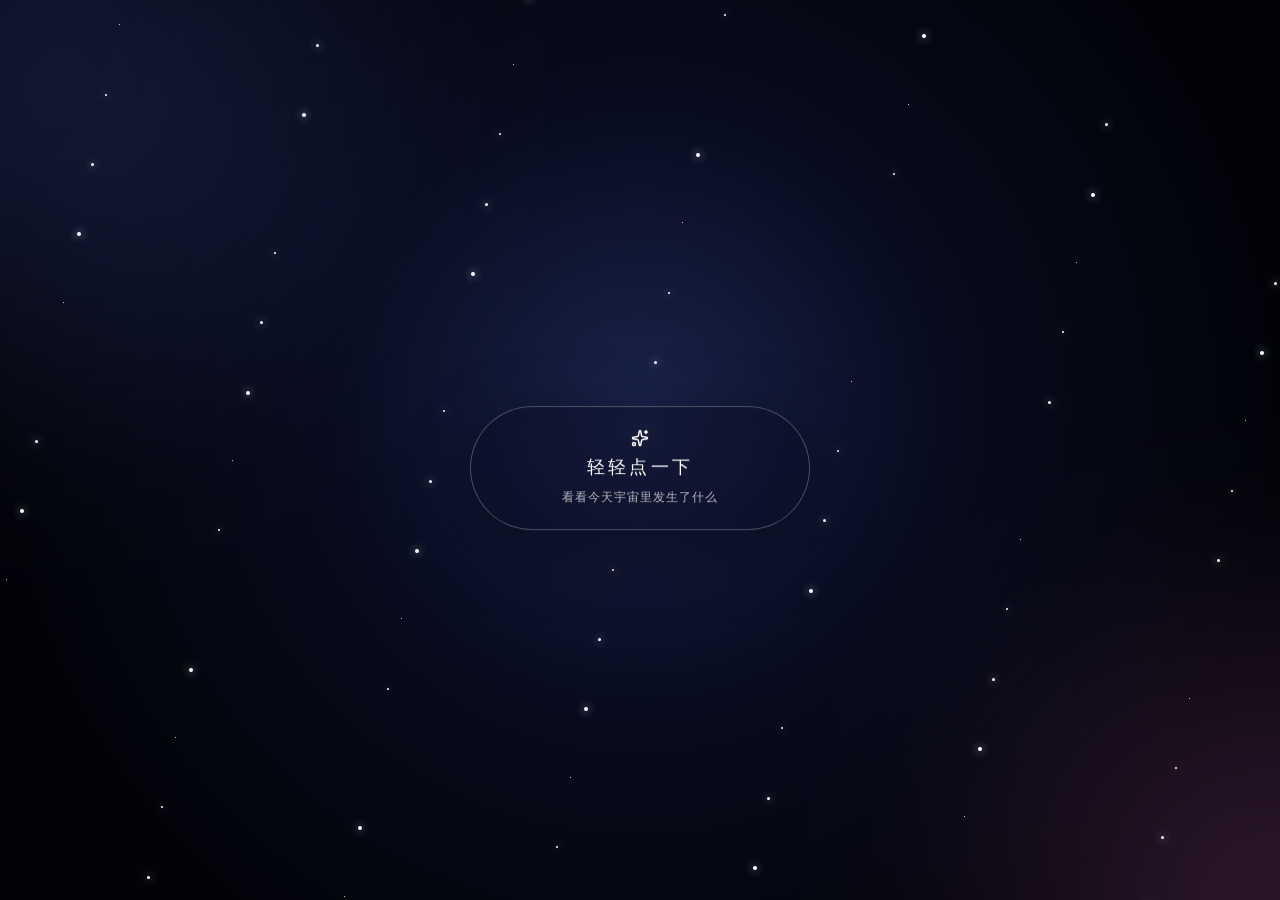
==== index.html @ c5b49598 "Publish birthday site" ====
<!DOCTYPE html><html lang="zh-CN"><head><meta charSet="utf-8"/><meta name="viewport" content="width=device-width, initial-scale=1"/><link rel="stylesheet" href="/_next/static/css/index.CSc8jR9N.css" data-rsc-css-href="/_next/static/css/index.CSc8jR9N.css" data-precedence="vite-rsc/importer-resources"/><link rel="modulepreload" fetchPriority="low" href="/_next/static/chunks/index-ghoSSJkl.js"/><script src="/_next/static/chunks/rolldown-runtime-C60lm6uB.js" type="module" async=""></script><script src="/_next/static/chunks/framework-D_rUT4EX.js" type="module" async=""></script><link rel="modulepreload" href="/_next/static/chunks/layout-segment-context-BAoJTuaZ.js" crossorigin=""/><link rel="modulepreload" href="/_next/static/chunks/page-BDeoc-8m.js" crossorigin=""/><title>给天玟的一片宇宙</title><meta name="description" content="今天，连宇宙都记得你来到这里。"/><script>Object.assign(((self[Symbol.for("vinext.navigationRuntime")]??={bootstrap:{routeManifest:null},functions:{}}).bootstrap.rsc??={rsc:[]}),{params:{},nav:{"pathname":"/","searchParams":[]}})</script><link rel="modulepreload" href="/_next/static/chunks/index-ghoSSJkl.js" />
</head><body><main class="story p-intro" aria-live="polite"><section class="space on" aria-hidden="false"><div class="nebula n1"></div><div class="nebula n2"></div><div class="stars"><i style="left:13%;top:7%;width:1px;height:1px;animation-delay:0s"></i><i style="left:60%;top:78%;width:2px;height:2px;animation-delay:2.9s"></i><i style="left:7%;top:49%;width:3px;height:3px;animation-delay:5.8s"></i><i style="left:54%;top:20%;width:4px;height:4px;animation-delay:2.7s"></i><i style="left:1%;top:91%;width:1px;height:1px;animation-delay:5.6s"></i><i style="left:48%;top:62%;width:2px;height:2px;animation-delay:2.5s"></i><i style="left:95%;top:33%;width:3px;height:3px;animation-delay:5.4s"></i><i style="left:42%;top:4%;width:4px;height:4px;animation-delay:2.3s"></i><i style="left:89%;top:75%;width:1px;height:1px;animation-delay:5.2s"></i><i style="left:36%;top:46%;width:2px;height:2px;animation-delay:2.1s"></i><i style="left:83%;top:17%;width:3px;height:3px;animation-delay:5s"></i><i style="left:30%;top:88%;width:4px;height:4px;animation-delay:1.9s"></i><i style="left:77%;top:59%;width:1px;height:1px;animation-delay:4.8s"></i><i style="left:24%;top:30%;width:2px;height:2px;animation-delay:1.7s"></i><i style="left:71%;top:1%;width:3px;height:3px;animation-delay:4.6s"></i><i style="left:18%;top:72%;width:4px;height:4px;animation-delay:1.5s"></i><i style="left:65%;top:43%;width:1px;height:1px;animation-delay:4.4s"></i><i style="left:12%;top:14%;width:2px;height:2px;animation-delay:1.3s"></i><i style="left:59%;top:85%;width:3px;height:3px;animation-delay:4.2s"></i><i style="left:6%;top:56%;width:4px;height:4px;animation-delay:1.1s"></i><i style="left:53%;top:27%;width:1px;height:1px;animation-delay:4s"></i><i style="left:0%;top:98%;width:2px;height:2px;animation-delay:0.9s"></i><i style="left:47%;top:69%;width:3px;height:3px;animation-delay:3.8s"></i><i style="left:94%;top:40%;width:4px;height:4px;animation-delay:0.7s"></i><i style="left:41%;top:11%;width:1px;height:1px;animation-delay:3.6s"></i><i style="left:88%;top:82%;width:2px;height:2px;animation-delay:0.5s"></i><i style="left:35%;top:53%;width:3px;height:3px;animation-delay:3.4s"></i><i style="left:82%;top:24%;width:4px;height:4px;animation-delay:0.3s"></i><i style="left:29%;top:95%;width:1px;height:1px;animation-delay:3.2s"></i><i style="left:76%;top:66%;width:2px;height:2px;animation-delay:0.1s"></i><i style="left:23%;top:37%;width:3px;height:3px;animation-delay:3s"></i><i style="left:70%;top:8%;width:4px;height:4px;animation-delay:5.9s"></i><i style="left:17%;top:79%;width:1px;height:1px;animation-delay:2.8s"></i><i style="left:64%;top:50%;width:2px;height:2px;animation-delay:5.7s"></i><i style="left:11%;top:21%;width:3px;height:3px;animation-delay:2.6s"></i><i style="left:58%;top:92%;width:4px;height:4px;animation-delay:5.5s"></i><i style="left:5%;top:63%;width:1px;height:1px;animation-delay:2.4s"></i><i style="left:52%;top:34%;width:2px;height:2px;animation-delay:5.3s"></i><i style="left:99%;top:5%;width:3px;height:3px;animation-delay:2.2s"></i><i style="left:46%;top:76%;width:4px;height:4px;animation-delay:5.1s"></i><i style="left:93%;top:47%;width:1px;height:1px;animation-delay:2s"></i><i style="left:40%;top:18%;width:2px;height:2px;animation-delay:4.9s"></i><i style="left:87%;top:89%;width:3px;height:3px;animation-delay:1.8s"></i><i style="left:34%;top:60%;width:4px;height:4px;animation-delay:4.7s"></i><i style="left:81%;top:31%;width:1px;height:1px;animation-delay:1.6s"></i><i style="left:28%;top:2%;width:2px;height:2px;animation-delay:4.5s"></i><i style="left:75%;top:73%;width:3px;height:3px;animation-delay:1.4s"></i><i style="left:22%;top:44%;width:4px;height:4px;animation-delay:4.3s"></i><i style="left:69%;top:15%;width:1px;height:1px;animation-delay:1.2s"></i><i style="left:16%;top:86%;width:2px;height:2px;animation-delay:4.1s"></i><i style="left:63%;top:57%;width:3px;height:3px;animation-delay:1s"></i><i style="left:10%;top:28%;width:4px;height:4px;animation-delay:3.9s"></i><i style="left:57%;top:99%;width:1px;height:1px;animation-delay:0.8s"></i><i style="left:4%;top:70%;width:2px;height:2px;animation-delay:3.7s"></i><i style="left:51%;top:41%;width:3px;height:3px;animation-delay:0.6s"></i><i style="left:98%;top:12%;width:4px;height:4px;animation-delay:3.5s"></i><i style="left:45%;top:83%;width:1px;height:1px;animation-delay:0.4s"></i><i style="left:92%;top:54%;width:2px;height:2px;animation-delay:3.3s"></i><i style="left:39%;top:25%;width:3px;height:3px;animation-delay:0.2s"></i><i style="left:86%;top:96%;width:4px;height:4px;animation-delay:3.1s"></i><i style="left:33%;top:67%;width:1px;height:1px;animation-delay:0s"></i><i style="left:80%;top:38%;width:2px;height:2px;animation-delay:2.9s"></i><i style="left:27%;top:9%;width:3px;height:3px;animation-delay:5.8s"></i><i style="left:74%;top:80%;width:4px;height:4px;animation-delay:2.7s"></i><i style="left:21%;top:51%;width:1px;height:1px;animation-delay:5.6s"></i><i style="left:68%;top:22%;width:2px;height:2px;animation-delay:2.5s"></i><i style="left:15%;top:93%;width:3px;height:3px;animation-delay:5.4s"></i><i style="left:62%;top:64%;width:4px;height:4px;animation-delay:2.3s"></i><i style="left:9%;top:35%;width:1px;height:1px;animation-delay:5.2s"></i><i style="left:56%;top:6%;width:2px;height:2px;animation-delay:2.1s"></i><i style="left:3%;top:77%;width:3px;height:3px;animation-delay:5s"></i><i style="left:50%;top:48%;width:4px;height:4px;animation-delay:1.9s"></i><i style="left:97%;top:19%;width:1px;height:1px;animation-delay:4.8s"></i><i style="left:44%;top:90%;width:2px;height:2px;animation-delay:1.7s"></i><i style="left:91%;top:61%;width:3px;height:3px;animation-delay:4.6s"></i><i style="left:38%;top:32%;width:4px;height:4px;animation-delay:1.5s"></i><i style="left:85%;top:3%;width:1px;height:1px;animation-delay:4.4s"></i><i style="left:32%;top:74%;width:2px;height:2px;animation-delay:1.3s"></i><i style="left:79%;top:45%;width:3px;height:3px;animation-delay:4.2s"></i><i style="left:26%;top:16%;width:4px;height:4px;animation-delay:1.1s"></i><i style="left:73%;top:87%;width:1px;height:1px;animation-delay:4s"></i><i style="left:20%;top:58%;width:2px;height:2px;animation-delay:0.9s"></i></div><div class="bloom"></div><div class="birthday"><span>Happy</span><span>Birthday</span></div><button class="avatar" type="button" aria-label="进入地球"><b></b><em></em><img src="/tianwen-avatar.jpg" alt="边牧抱着地球的头像"/><small>点一下地球</small></button><button class="start" type="button"><svg xmlns="http://www.w3.org/2000/svg" width="18" height="18" viewBox="0 0 24 24" fill="none" stroke="currentColor" stroke-width="2" stroke-linecap="round" stroke-linejoin="round" class="lucide lucide-sparkles" aria-hidden="true"><path d="M11.017 2.814a1 1 0 0 1 1.966 0l1.051 5.558a2 2 0 0 0 1.594 1.594l5.558 1.051a1 1 0 0 1 0 1.966l-5.558 1.051a2 2 0 0 0-1.594 1.594l-1.051 5.558a1 1 0 0 1-1.966 0l-1.051-5.558a2 2 0 0 0-1.594-1.594l-5.558-1.051a1 1 0 0 1 0-1.966l5.558-1.051a2 2 0 0 0 1.594-1.594z"></path><path d="M20 2v4"></path><path d="M22 4h-4"></path><circle cx="4" cy="20" r="2"></circle></svg><span>轻轻点一下</span><small>看看今天宇宙里发生了什么</small></button></section><section class="earth " aria-hidden="true"><img class="meadow" src="/meadow.jpg" alt="蓝天白云和草地"/><div class="haze"></div><button class="cloud "><img src="/maltese-cloud.png" alt="马尔济斯形状的云"/></button><button class="dog "><img src="/golden.png" alt="躺着看云的小金毛"/></button><button class="sky" aria-label="点点天空"></button><div class="ending"><p>今天，连宇宙都记得你来到这里。</p><h1><span>Happy Birthday</span><strong>亲爱的天玟</strong></h1><p>希望新的一岁，有喜欢的云、柔软的草地，和一直陪你看天空的人。</p><button><svg xmlns="http://www.w3.org/2000/svg" width="16" height="16" viewBox="0 0 24 24" fill="none" stroke="currentColor" stroke-width="2" stroke-linecap="round" stroke-linejoin="round" class="lucide lucide-rotate-ccw" aria-hidden="true"><path d="M3 12a9 9 0 1 0 9-9 9.75 9.75 0 0 0-6.74 2.74L3 8"></path><path d="M3 3v5h5"></path></svg>再看一次</button><small>也可以再点点天空</small></div></section><div class="wipe "></div><div class="egg "></div></main><script type="module" src="/_next/static/chunks/index-ghoSSJkl.js" id="_R_" async=""></script><script>((self[Symbol.for("vinext.navigationRuntime")]??={bootstrap:{routeManifest:null},functions:{}}).bootstrap.rsc??={rsc:[]}).rsc.push("2:I[\"8c0f216c4604\",[],\"Children\",1]\n")</script><script>((self[Symbol.for("vinext.navigationRuntime")]??={bootstrap:{routeManifest:null},functions:{}}).bootstrap.rsc??={rsc:[]}).rsc.push("3:I[\"593f344dc510\",[],\"GlobalErrorBoundary\",1]\n")</script><script>((self[Symbol.for("vinext.navigationRuntime")]??={bootstrap:{routeManifest:null},functions:{}}).bootstrap.rsc??={rsc:[]}).rsc.push("4:I[\"0b874ad30386\",[],\"default\",1]\n")</script><script>((self[Symbol.for("vinext.navigationRuntime")]??={bootstrap:{routeManifest:null},functions:{}}).bootstrap.rsc??={rsc:[]}).rsc.push("5:I[\"593f344dc510\",[],\"ErrorBoundary\",1]\n")</script><script>((self[Symbol.for("vinext.navigationRuntime")]??={bootstrap:{routeManifest:null},functions:{}}).bootstrap.rsc??={rsc:[]}).rsc.push("6:I[\"15c18cfaeeff\",[],\"LayoutSegmentProvider\",1]\n")</script><script>((self[Symbol.for("vinext.navigationRuntime")]??={bootstrap:{routeManifest:null},functions:{}}).bootstrap.rsc??={rsc:[]}).rsc.push("7:I[\"8c0f216c4604\",[],\"Slot\",1]\n")</script><script>((self[Symbol.for("vinext.navigationRuntime")]??={bootstrap:{routeManifest:null},functions:{}}).bootstrap.rsc??={rsc:[]}).rsc.push("8:I[\"593f344dc510\",[],\"NotFoundBoundary\",1]\n")</script><script>((self[Symbol.for("vinext.navigationRuntime")]??={bootstrap:{routeManifest:null},functions:{}}).bootstrap.rsc??={rsc:[]}).rsc.push("9:I[\"9276801271d6\",[],\"AppRouterScrollTarget\",1]\n")</script><script>((self[Symbol.for("vinext.navigationRuntime")]??={bootstrap:{routeManifest:null},functions:{}}).bootstrap.rsc??={rsc:[]}).rsc.push("a:I[\"593f344dc510\",[],\"RedirectBoundary\",1]\n")</script><script>((self[Symbol.for("vinext.navigationRuntime")]??={bootstrap:{routeManifest:null},functions:{}}).bootstrap.rsc??={rsc:[]}).rsc.push(":HL[\"/_next/static/css/index.CSc8jR9N.css\",\"style\"     ]\n")</script><script>((self[Symbol.for("vinext.navigationRuntime")]??={bootstrap:{routeManifest:null},functions:{}}).bootstrap.rsc??={rsc:[]}).rsc.push("0:{\"page:/\":\"$L1\",\"layout:/\":[[[\"$\",\"link\",\"css:/_next/static/css/index.CSc8jR9N.css\",{\"rel\":\"stylesheet\",\"precedence\":\"vite-rsc/importer-resources\",\"href\":\"/_next/static/css/index.CSc8jR9N.css\",\"data-rsc-css-href\":\"/_next/static/css/index.CSc8jR9N.css\"}],\"$undefined\"],[\"$\",\"html\",null,{\"lang\":\"zh-CN\",\"children\":[\"$\",\"body\",null,{\"children\":[\"$\",\"$L2\",null,{}]}]}]],\"route:/\":[[[\"$\",\"meta\",null,{\"charSet\":\"utf-8\"}],[[\"$\",\"title\",\"0\",{\"children\":\"给天玟的一片宇宙\"}],[\"$\",\"meta\",\"1\",{\"name\":\"description\",\"content\":\"今天，连宇宙都记得你来到这里。\"}]],[[\"$\",\"meta\",\"0\",{\"name\":\"viewport\",\"content\":\"width=device-width, initial-scale=1\"}]]],[\"$\",\"$L3\",null,{\"fallback\":\"$4\",\"children\":[\"$\",\"$L5\",null,{\"fallback\":\"$4\",\"children\":[\"$\",\"$L6\",null,{\"providerId\":\"layout:/\",\"segmentMap\":{\"children\":[]},\"children\":[\"$\",\"$L7\",null,{\"id\":\"layout:/\",\"parallelSlots\":\"$undefined\",\"children\":[\"$\",\"$L8\",null,{\"resetKey\":\"\",\"fallback\":[[\"$\",\"title\",null,{\"children\":\"404: This page could not be found.\"}],[\"$\",\"div\",null,{\"style\":{\"fontFamily\":\"system-ui,\\\"Segoe UI\\\",Roboto,Helvetica,Arial,sans-serif,\\\"Apple Color Emoji\\\",\\\"Segoe UI Emoji\\\"\",\"height\":\"100vh\",\"textAlign\":\"center\",\"display\":\"flex\",\"flexDirection\":\"column\",\"alignItems\":\"center\",\"justifyContent\":\"center\"},\"children\":[\"$\",\"div\",null,{\"children\":[[\"$\",\"style\",null,{\"dangerouslySetInnerHTML\":{\"__html\":\"body{color:#000;background:#fff;margin:0}.next-error-h1{border-right:1px solid rgba(0,0,0,.3)}@media (prefers-color-scheme:dark){body{color:#fff;background:#000}.next-error-h1{border-right:1px solid rgba(255,255,255,.3)}}\"}}],[\"$\",\"h1\",null,{\"className\":\"next-error-h1\",\"style\":{\"display\":\"inline-block\",\"margin\":\"0 20px 0 0\",\"padding\":\"0 23px 0 0\",\"fontSize\":24,\"fontWeight\":500,\"verticalAlign\":\"top\",\"lineHeight\":\"49px\"},\"children\":404}],[\"$\",\"div\",null,{\"style\":{\"display\":\"inline-block\"},\"children\":[\"$\",\"h2\",null,{\"style\":{\"fontSize\":14,\"fontWeight\":400,\"lineHeight\":\"49px\",\"margin\":0},\"children\":\"This page could not be found.\"}]}]]}]}]],\"children\":[\"$\",\"$L9\",null,{\"children\":[\"$\",\"$La\",null,{\"children\":[[\"$\",\"$L6\",null,{\"providerId\":\"page:/\",\"segmentMap\":{\"children\":[\"__PAGE__\"]},\"children\":[\"$\",\"$L7\",null,{\"id\":\"page:/\"}]}],null]}]}]}]}]}]}]}],null,null],\"__route\":\"route:/\",\"__interceptionContext\":null,\"__layoutIds\":[\"layout:/\"],\"__rootLayout\":\"/\",\"__bfcacheSegmentIdentities\":{\"layout:/\":\"[\\\"layout\\\",\\\"layout:/\\\",\\\"root-boundary:/\\\",\\\"\\\"]\",\"page:/\":\"[\\\"page\\\",\\\"page:/\\\",\\\"root-boundary:/\\\",\\\"\\\"]\"},\"__srcPage\":[\"page\"],\"__layoutFlags\":{\"layout:/\":\"s\"},\"__artifactCompatibility\":{\"schemaVersion\":1,\"graphVersion\":\"app-route-graph:1177fd80f83fa7b0\",\"deploymentVersion\":\"8ca574dd-18f3-4803-b6bd-4ebf6ed3dc76\",\"appElementsSchemaVersion\":1,\"rscPayloadSchemaVersion\":1,\"rootBoundaryId\":\"/\",\"renderEpoch\":null}}\n")</script><script>((self[Symbol.for("vinext.navigationRuntime")]??={bootstrap:{routeManifest:null},functions:{}}).bootstrap.rsc??={rsc:[]}).rsc.push("b:I[\"6efdf509a785\",[],\"default\",1]\n")</script><script>((self[Symbol.for("vinext.navigationRuntime")]??={bootstrap:{routeManifest:null},functions:{}}).bootstrap.rsc??={rsc:[]}).rsc.push("1:[\"$\",\"$Lb\",null,{\"params\":\"$@c\",\"searchParams\":\"$@d\"}]\n")</script><script>((self[Symbol.for("vinext.navigationRuntime")]??={bootstrap:{routeManifest:null},functions:{}}).bootstrap.rsc??={rsc:[]}).rsc.push("c:{}\n")</script><script>((self[Symbol.for("vinext.navigationRuntime")]??={bootstrap:{routeManifest:null},functions:{}}).bootstrap.rsc??={rsc:[]}).rsc.push("d:{}\n")</script><script>Object.assign(((self[Symbol.for("vinext.navigationRuntime")]??={bootstrap:{routeManifest:null},functions:{}}).bootstrap.rsc??={rsc:[]}),{"initialCacheKind":"dynamic"});((self[Symbol.for("vinext.navigationRuntime")]??={bootstrap:{routeManifest:null},functions:{}}).bootstrap.rsc??={rsc:[]}).done=true</script></body></html>
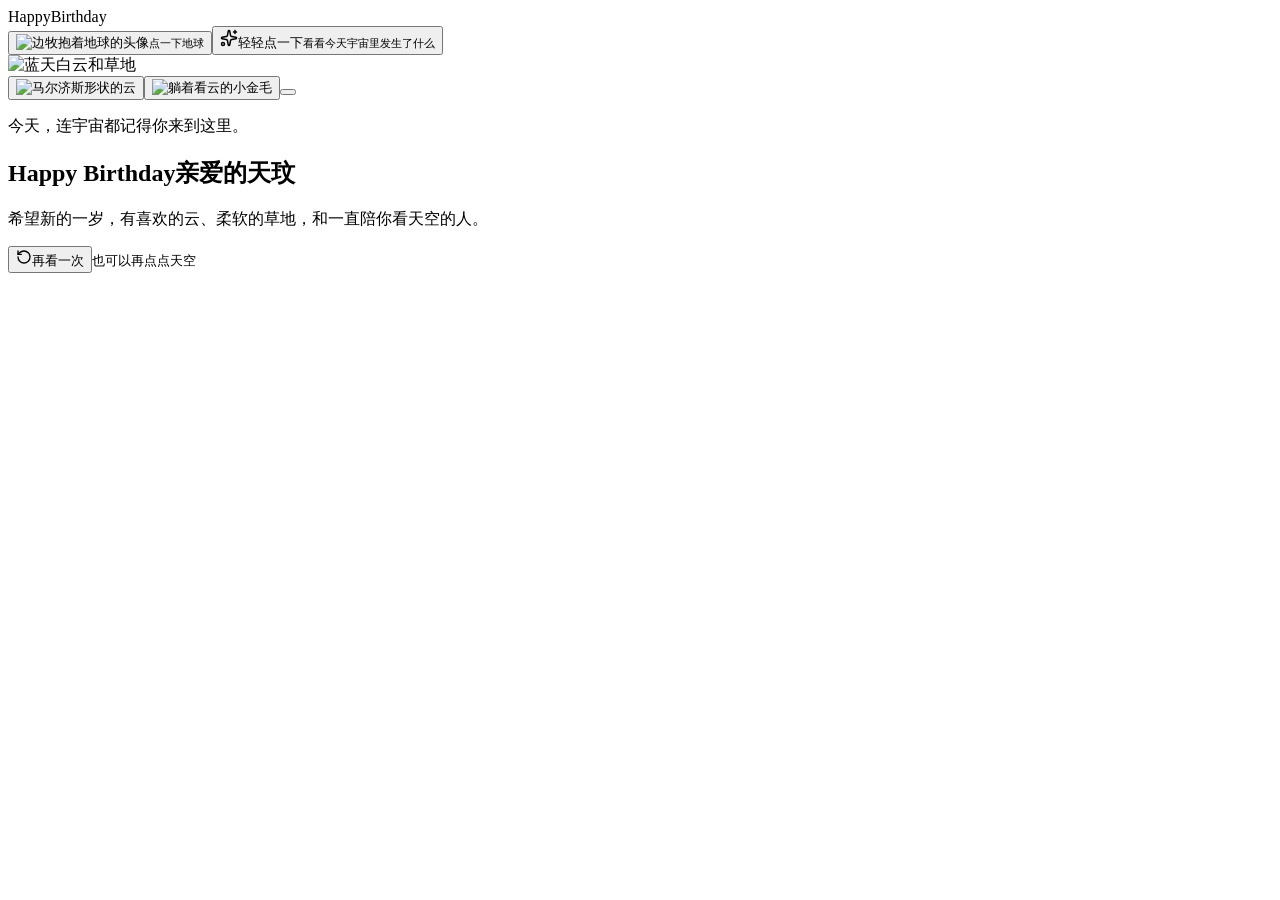
==== commit ce3fd2f4: "Fix GitHub Pages asset paths" ====
--- a/index.html
+++ b/index.html
@@ -1,2 +1,2 @@
-<!DOCTYPE html><html lang="zh-CN"><head><meta charSet="utf-8"/><meta name="viewport" content="width=device-width, initial-scale=1"/><link rel="stylesheet" href="/_next/static/css/index.CSc8jR9N.css" data-rsc-css-href="/_next/static/css/index.CSc8jR9N.css" data-precedence="vite-rsc/importer-resources"/><link rel="modulepreload" fetchPriority="low" href="/_next/static/chunks/index-ghoSSJkl.js"/><script src="/_next/static/chunks/rolldown-runtime-C60lm6uB.js" type="module" async=""></script><script src="/_next/static/chunks/framework-D_rUT4EX.js" type="module" async=""></script><link rel="modulepreload" href="/_next/static/chunks/layout-segment-context-BAoJTuaZ.js" crossorigin=""/><link rel="modulepreload" href="/_next/static/chunks/page-BDeoc-8m.js" crossorigin=""/><title>给天玟的一片宇宙</title><meta name="description" content="今天，连宇宙都记得你来到这里。"/><script>Object.assign(((self[Symbol.for("vinext.navigationRuntime")]??={bootstrap:{routeManifest:null},functions:{}}).bootstrap.rsc??={rsc:[]}),{params:{},nav:{"pathname":"/","searchParams":[]}})</script><link rel="modulepreload" href="/_next/static/chunks/index-ghoSSJkl.js" />
-</head><body><main class="story p-intro" aria-live="polite"><section class="space on" aria-hidden="false"><div class="nebula n1"></div><div class="nebula n2"></div><div class="stars"><i style="left:13%;top:7%;width:1px;height:1px;animation-delay:0s"></i><i style="left:60%;top:78%;width:2px;height:2px;animation-delay:2.9s"></i><i style="left:7%;top:49%;width:3px;height:3px;animation-delay:5.8s"></i><i style="left:54%;top:20%;width:4px;height:4px;animation-delay:2.7s"></i><i style="left:1%;top:91%;width:1px;height:1px;animation-delay:5.6s"></i><i style="left:48%;top:62%;width:2px;height:2px;animation-delay:2.5s"></i><i style="left:95%;top:33%;width:3px;height:3px;animation-delay:5.4s"></i><i style="left:42%;top:4%;width:4px;height:4px;animation-delay:2.3s"></i><i style="left:89%;top:75%;width:1px;height:1px;animation-delay:5.2s"></i><i style="left:36%;top:46%;width:2px;height:2px;animation-delay:2.1s"></i><i style="left:83%;top:17%;width:3px;height:3px;animation-delay:5s"></i><i style="left:30%;top:88%;width:4px;height:4px;animation-delay:1.9s"></i><i style="left:77%;top:59%;width:1px;height:1px;animation-delay:4.8s"></i><i style="left:24%;top:30%;width:2px;height:2px;animation-delay:1.7s"></i><i style="left:71%;top:1%;width:3px;height:3px;animation-delay:4.6s"></i><i style="left:18%;top:72%;width:4px;height:4px;animation-delay:1.5s"></i><i style="left:65%;top:43%;width:1px;height:1px;animation-delay:4.4s"></i><i style="left:12%;top:14%;width:2px;height:2px;animation-delay:1.3s"></i><i style="left:59%;top:85%;width:3px;height:3px;animation-delay:4.2s"></i><i style="left:6%;top:56%;width:4px;height:4px;animation-delay:1.1s"></i><i style="left:53%;top:27%;width:1px;height:1px;animation-delay:4s"></i><i style="left:0%;top:98%;width:2px;height:2px;animation-delay:0.9s"></i><i style="left:47%;top:69%;width:3px;height:3px;animation-delay:3.8s"></i><i style="left:94%;top:40%;width:4px;height:4px;animation-delay:0.7s"></i><i style="left:41%;top:11%;width:1px;height:1px;animation-delay:3.6s"></i><i style="left:88%;top:82%;width:2px;height:2px;animation-delay:0.5s"></i><i style="left:35%;top:53%;width:3px;height:3px;animation-delay:3.4s"></i><i style="left:82%;top:24%;width:4px;height:4px;animation-delay:0.3s"></i><i style="left:29%;top:95%;width:1px;height:1px;animation-delay:3.2s"></i><i style="left:76%;top:66%;width:2px;height:2px;animation-delay:0.1s"></i><i style="left:23%;top:37%;width:3px;height:3px;animation-delay:3s"></i><i style="left:70%;top:8%;width:4px;height:4px;animation-delay:5.9s"></i><i style="left:17%;top:79%;width:1px;height:1px;animation-delay:2.8s"></i><i style="left:64%;top:50%;width:2px;height:2px;animation-delay:5.7s"></i><i style="left:11%;top:21%;width:3px;height:3px;animation-delay:2.6s"></i><i style="left:58%;top:92%;width:4px;height:4px;animation-delay:5.5s"></i><i style="left:5%;top:63%;width:1px;height:1px;animation-delay:2.4s"></i><i style="left:52%;top:34%;width:2px;height:2px;animation-delay:5.3s"></i><i style="left:99%;top:5%;width:3px;height:3px;animation-delay:2.2s"></i><i style="left:46%;top:76%;width:4px;height:4px;animation-delay:5.1s"></i><i style="left:93%;top:47%;width:1px;height:1px;animation-delay:2s"></i><i style="left:40%;top:18%;width:2px;height:2px;animation-delay:4.9s"></i><i style="left:87%;top:89%;width:3px;height:3px;animation-delay:1.8s"></i><i style="left:34%;top:60%;width:4px;height:4px;animation-delay:4.7s"></i><i style="left:81%;top:31%;width:1px;height:1px;animation-delay:1.6s"></i><i style="left:28%;top:2%;width:2px;height:2px;animation-delay:4.5s"></i><i style="left:75%;top:73%;width:3px;height:3px;animation-delay:1.4s"></i><i style="left:22%;top:44%;width:4px;height:4px;animation-delay:4.3s"></i><i style="left:69%;top:15%;width:1px;height:1px;animation-delay:1.2s"></i><i style="left:16%;top:86%;width:2px;height:2px;animation-delay:4.1s"></i><i style="left:63%;top:57%;width:3px;height:3px;animation-delay:1s"></i><i style="left:10%;top:28%;width:4px;height:4px;animation-delay:3.9s"></i><i style="left:57%;top:99%;width:1px;height:1px;animation-delay:0.8s"></i><i style="left:4%;top:70%;width:2px;height:2px;animation-delay:3.7s"></i><i style="left:51%;top:41%;width:3px;height:3px;animation-delay:0.6s"></i><i style="left:98%;top:12%;width:4px;height:4px;animation-delay:3.5s"></i><i style="left:45%;top:83%;width:1px;height:1px;animation-delay:0.4s"></i><i style="left:92%;top:54%;width:2px;height:2px;animation-delay:3.3s"></i><i style="left:39%;top:25%;width:3px;height:3px;animation-delay:0.2s"></i><i style="left:86%;top:96%;width:4px;height:4px;animation-delay:3.1s"></i><i style="left:33%;top:67%;width:1px;height:1px;animation-delay:0s"></i><i style="left:80%;top:38%;width:2px;height:2px;animation-delay:2.9s"></i><i style="left:27%;top:9%;width:3px;height:3px;animation-delay:5.8s"></i><i style="left:74%;top:80%;width:4px;height:4px;animation-delay:2.7s"></i><i style="left:21%;top:51%;width:1px;height:1px;animation-delay:5.6s"></i><i style="left:68%;top:22%;width:2px;height:2px;animation-delay:2.5s"></i><i style="left:15%;top:93%;width:3px;height:3px;animation-delay:5.4s"></i><i style="left:62%;top:64%;width:4px;height:4px;animation-delay:2.3s"></i><i style="left:9%;top:35%;width:1px;height:1px;animation-delay:5.2s"></i><i style="left:56%;top:6%;width:2px;height:2px;animation-delay:2.1s"></i><i style="left:3%;top:77%;width:3px;height:3px;animation-delay:5s"></i><i style="left:50%;top:48%;width:4px;height:4px;animation-delay:1.9s"></i><i style="left:97%;top:19%;width:1px;height:1px;animation-delay:4.8s"></i><i style="left:44%;top:90%;width:2px;height:2px;animation-delay:1.7s"></i><i style="left:91%;top:61%;width:3px;height:3px;animation-delay:4.6s"></i><i style="left:38%;top:32%;width:4px;height:4px;animation-delay:1.5s"></i><i style="left:85%;top:3%;width:1px;height:1px;animation-delay:4.4s"></i><i style="left:32%;top:74%;width:2px;height:2px;animation-delay:1.3s"></i><i style="left:79%;top:45%;width:3px;height:3px;animation-delay:4.2s"></i><i style="left:26%;top:16%;width:4px;height:4px;animation-delay:1.1s"></i><i style="left:73%;top:87%;width:1px;height:1px;animation-delay:4s"></i><i style="left:20%;top:58%;width:2px;height:2px;animation-delay:0.9s"></i></div><div class="bloom"></div><div class="birthday"><span>Happy</span><span>Birthday</span></div><button class="avatar" type="button" aria-label="进入地球"><b></b><em></em><img src="/tianwen-avatar.jpg" alt="边牧抱着地球的头像"/><small>点一下地球</small></button><button class="start" type="button"><svg xmlns="http://www.w3.org/2000/svg" width="18" height="18" viewBox="0 0 24 24" fill="none" stroke="currentColor" stroke-width="2" stroke-linecap="round" stroke-linejoin="round" class="lucide lucide-sparkles" aria-hidden="true"><path d="M11.017 2.814a1 1 0 0 1 1.966 0l1.051 5.558a2 2 0 0 0 1.594 1.594l5.558 1.051a1 1 0 0 1 0 1.966l-5.558 1.051a2 2 0 0 0-1.594 1.594l-1.051 5.558a1 1 0 0 1-1.966 0l-1.051-5.558a2 2 0 0 0-1.594-1.594l-5.558-1.051a1 1 0 0 1 0-1.966l5.558-1.051a2 2 0 0 0 1.594-1.594z"></path><path d="M20 2v4"></path><path d="M22 4h-4"></path><circle cx="4" cy="20" r="2"></circle></svg><span>轻轻点一下</span><small>看看今天宇宙里发生了什么</small></button></section><section class="earth " aria-hidden="true"><img class="meadow" src="/meadow.jpg" alt="蓝天白云和草地"/><div class="haze"></div><button class="cloud "><img src="/maltese-cloud.png" alt="马尔济斯形状的云"/></button><button class="dog "><img src="/golden.png" alt="躺着看云的小金毛"/></button><button class="sky" aria-label="点点天空"></button><div class="ending"><p>今天，连宇宙都记得你来到这里。</p><h1><span>Happy Birthday</span><strong>亲爱的天玟</strong></h1><p>希望新的一岁，有喜欢的云、柔软的草地，和一直陪你看天空的人。</p><button><svg xmlns="http://www.w3.org/2000/svg" width="16" height="16" viewBox="0 0 24 24" fill="none" stroke="currentColor" stroke-width="2" stroke-linecap="round" stroke-linejoin="round" class="lucide lucide-rotate-ccw" aria-hidden="true"><path d="M3 12a9 9 0 1 0 9-9 9.75 9.75 0 0 0-6.74 2.74L3 8"></path><path d="M3 3v5h5"></path></svg>再看一次</button><small>也可以再点点天空</small></div></section><div class="wipe "></div><div class="egg "></div></main><script type="module" src="/_next/static/chunks/index-ghoSSJkl.js" id="_R_" async=""></script><script>((self[Symbol.for("vinext.navigationRuntime")]??={bootstrap:{routeManifest:null},functions:{}}).bootstrap.rsc??={rsc:[]}).rsc.push("2:I[\"8c0f216c4604\",[],\"Children\",1]\n")</script><script>((self[Symbol.for("vinext.navigationRuntime")]??={bootstrap:{routeManifest:null},functions:{}}).bootstrap.rsc??={rsc:[]}).rsc.push("3:I[\"593f344dc510\",[],\"GlobalErrorBoundary\",1]\n")</script><script>((self[Symbol.for("vinext.navigationRuntime")]??={bootstrap:{routeManifest:null},functions:{}}).bootstrap.rsc??={rsc:[]}).rsc.push("4:I[\"0b874ad30386\",[],\"default\",1]\n")</script><script>((self[Symbol.for("vinext.navigationRuntime")]??={bootstrap:{routeManifest:null},functions:{}}).bootstrap.rsc??={rsc:[]}).rsc.push("5:I[\"593f344dc510\",[],\"ErrorBoundary\",1]\n")</script><script>((self[Symbol.for("vinext.navigationRuntime")]??={bootstrap:{routeManifest:null},functions:{}}).bootstrap.rsc??={rsc:[]}).rsc.push("6:I[\"15c18cfaeeff\",[],\"LayoutSegmentProvider\",1]\n")</script><script>((self[Symbol.for("vinext.navigationRuntime")]??={bootstrap:{routeManifest:null},functions:{}}).bootstrap.rsc??={rsc:[]}).rsc.push("7:I[\"8c0f216c4604\",[],\"Slot\",1]\n")</script><script>((self[Symbol.for("vinext.navigationRuntime")]??={bootstrap:{routeManifest:null},functions:{}}).bootstrap.rsc??={rsc:[]}).rsc.push("8:I[\"593f344dc510\",[],\"NotFoundBoundary\",1]\n")</script><script>((self[Symbol.for("vinext.navigationRuntime")]??={bootstrap:{routeManifest:null},functions:{}}).bootstrap.rsc??={rsc:[]}).rsc.push("9:I[\"9276801271d6\",[],\"AppRouterScrollTarget\",1]\n")</script><script>((self[Symbol.for("vinext.navigationRuntime")]??={bootstrap:{routeManifest:null},functions:{}}).bootstrap.rsc??={rsc:[]}).rsc.push("a:I[\"593f344dc510\",[],\"RedirectBoundary\",1]\n")</script><script>((self[Symbol.for("vinext.navigationRuntime")]??={bootstrap:{routeManifest:null},functions:{}}).bootstrap.rsc??={rsc:[]}).rsc.push(":HL[\"/_next/static/css/index.CSc8jR9N.css\",\"style\"     ]\n")</script><script>((self[Symbol.for("vinext.navigationRuntime")]??={bootstrap:{routeManifest:null},functions:{}}).bootstrap.rsc??={rsc:[]}).rsc.push("0:{\"page:/\":\"$L1\",\"layout:/\":[[[\"$\",\"link\",\"css:/_next/static/css/index.CSc8jR9N.css\",{\"rel\":\"stylesheet\",\"precedence\":\"vite-rsc/importer-resources\",\"href\":\"/_next/static/css/index.CSc8jR9N.css\",\"data-rsc-css-href\":\"/_next/static/css/index.CSc8jR9N.css\"}],\"$undefined\"],[\"$\",\"html\",null,{\"lang\":\"zh-CN\",\"children\":[\"$\",\"body\",null,{\"children\":[\"$\",\"$L2\",null,{}]}]}]],\"route:/\":[[[\"$\",\"meta\",null,{\"charSet\":\"utf-8\"}],[[\"$\",\"title\",\"0\",{\"children\":\"给天玟的一片宇宙\"}],[\"$\",\"meta\",\"1\",{\"name\":\"description\",\"content\":\"今天，连宇宙都记得你来到这里。\"}]],[[\"$\",\"meta\",\"0\",{\"name\":\"viewport\",\"content\":\"width=device-width, initial-scale=1\"}]]],[\"$\",\"$L3\",null,{\"fallback\":\"$4\",\"children\":[\"$\",\"$L5\",null,{\"fallback\":\"$4\",\"children\":[\"$\",\"$L6\",null,{\"providerId\":\"layout:/\",\"segmentMap\":{\"children\":[]},\"children\":[\"$\",\"$L7\",null,{\"id\":\"layout:/\",\"parallelSlots\":\"$undefined\",\"children\":[\"$\",\"$L8\",null,{\"resetKey\":\"\",\"fallback\":[[\"$\",\"title\",null,{\"children\":\"404: This page could not be found.\"}],[\"$\",\"div\",null,{\"style\":{\"fontFamily\":\"system-ui,\\\"Segoe UI\\\",Roboto,Helvetica,Arial,sans-serif,\\\"Apple Color Emoji\\\",\\\"Segoe UI Emoji\\\"\",\"height\":\"100vh\",\"textAlign\":\"center\",\"display\":\"flex\",\"flexDirection\":\"column\",\"alignItems\":\"center\",\"justifyContent\":\"center\"},\"children\":[\"$\",\"div\",null,{\"children\":[[\"$\",\"style\",null,{\"dangerouslySetInnerHTML\":{\"__html\":\"body{color:#000;background:#fff;margin:0}.next-error-h1{border-right:1px solid rgba(0,0,0,.3)}@media (prefers-color-scheme:dark){body{color:#fff;background:#000}.next-error-h1{border-right:1px solid rgba(255,255,255,.3)}}\"}}],[\"$\",\"h1\",null,{\"className\":\"next-error-h1\",\"style\":{\"display\":\"inline-block\",\"margin\":\"0 20px 0 0\",\"padding\":\"0 23px 0 0\",\"fontSize\":24,\"fontWeight\":500,\"verticalAlign\":\"top\",\"lineHeight\":\"49px\"},\"children\":404}],[\"$\",\"div\",null,{\"style\":{\"display\":\"inline-block\"},\"children\":[\"$\",\"h2\",null,{\"style\":{\"fontSize\":14,\"fontWeight\":400,\"lineHeight\":\"49px\",\"margin\":0},\"children\":\"This page could not be found.\"}]}]]}]}]],\"children\":[\"$\",\"$L9\",null,{\"children\":[\"$\",\"$La\",null,{\"children\":[[\"$\",\"$L6\",null,{\"providerId\":\"page:/\",\"segmentMap\":{\"children\":[\"__PAGE__\"]},\"children\":[\"$\",\"$L7\",null,{\"id\":\"page:/\"}]}],null]}]}]}]}]}]}]}],null,null],\"__route\":\"route:/\",\"__interceptionContext\":null,\"__layoutIds\":[\"layout:/\"],\"__rootLayout\":\"/\",\"__bfcacheSegmentIdentities\":{\"layout:/\":\"[\\\"layout\\\",\\\"layout:/\\\",\\\"root-boundary:/\\\",\\\"\\\"]\",\"page:/\":\"[\\\"page\\\",\\\"page:/\\\",\\\"root-boundary:/\\\",\\\"\\\"]\"},\"__srcPage\":[\"page\"],\"__layoutFlags\":{\"layout:/\":\"s\"},\"__artifactCompatibility\":{\"schemaVersion\":1,\"graphVersion\":\"app-route-graph:1177fd80f83fa7b0\",\"deploymentVersion\":\"8ca574dd-18f3-4803-b6bd-4ebf6ed3dc76\",\"appElementsSchemaVersion\":1,\"rscPayloadSchemaVersion\":1,\"rootBoundaryId\":\"/\",\"renderEpoch\":null}}\n")</script><script>((self[Symbol.for("vinext.navigationRuntime")]??={bootstrap:{routeManifest:null},functions:{}}).bootstrap.rsc??={rsc:[]}).rsc.push("b:I[\"6efdf509a785\",[],\"default\",1]\n")</script><script>((self[Symbol.for("vinext.navigationRuntime")]??={bootstrap:{routeManifest:null},functions:{}}).bootstrap.rsc??={rsc:[]}).rsc.push("1:[\"$\",\"$Lb\",null,{\"params\":\"$@c\",\"searchParams\":\"$@d\"}]\n")</script><script>((self[Symbol.for("vinext.navigationRuntime")]??={bootstrap:{routeManifest:null},functions:{}}).bootstrap.rsc??={rsc:[]}).rsc.push("c:{}\n")</script><script>((self[Symbol.for("vinext.navigationRuntime")]??={bootstrap:{routeManifest:null},functions:{}}).bootstrap.rsc??={rsc:[]}).rsc.push("d:{}\n")</script><script>Object.assign(((self[Symbol.for("vinext.navigationRuntime")]??={bootstrap:{routeManifest:null},functions:{}}).bootstrap.rsc??={rsc:[]}),{"initialCacheKind":"dynamic"});((self[Symbol.for("vinext.navigationRuntime")]??={bootstrap:{routeManifest:null},functions:{}}).bootstrap.rsc??={rsc:[]}).done=true</script></body></html>+<!DOCTYPE html><html lang="zh-CN"><head><meta charSet="utf-8"/><meta name="viewport" content="width=device-width, initial-scale=1"/><link rel="stylesheet" href="/tianwen-birthday/_next/static/css/index.CSc8jR9N.css" data-rsc-css-href="/tianwen-birthday/_next/static/css/index.CSc8jR9N.css" data-precedence="vite-rsc/importer-resources"/><link rel="modulepreload" fetchPriority="low" href="/tianwen-birthday/_next/static/chunks/index-ghoSSJkl.js"/><script src="/tianwen-birthday/_next/static/chunks/rolldown-runtime-C60lm6uB.js" type="module" async=""></script><script src="/tianwen-birthday/_next/static/chunks/framework-D_rUT4EX.js" type="module" async=""></script><link rel="modulepreload" href="/tianwen-birthday/_next/static/chunks/layout-segment-context-BAoJTuaZ.js" crossorigin=""/><link rel="modulepreload" href="/tianwen-birthday/_next/static/chunks/page-BDeoc-8m.js" crossorigin=""/><title>给天玟的一片宇宙</title><meta name="description" content="今天，连宇宙都记得你来到这里。"/><script>Object.assign(((self[Symbol.for("vinext.navigationRuntime")]??={bootstrap:{routeManifest:null},functions:{}}).bootstrap.rsc??={rsc:[]}),{params:{},nav:{"pathname":"/","searchParams":[]}})</script><link rel="modulepreload" href="/tianwen-birthday/_next/static/chunks/index-ghoSSJkl.js" />
+</head><body><main class="story p-intro" aria-live="polite"><section class="space on" aria-hidden="false"><div class="nebula n1"></div><div class="nebula n2"></div><div class="stars"><i style="left:13%;top:7%;width:1px;height:1px;animation-delay:0s"></i><i style="left:60%;top:78%;width:2px;height:2px;animation-delay:2.9s"></i><i style="left:7%;top:49%;width:3px;height:3px;animation-delay:5.8s"></i><i style="left:54%;top:20%;width:4px;height:4px;animation-delay:2.7s"></i><i style="left:1%;top:91%;width:1px;height:1px;animation-delay:5.6s"></i><i style="left:48%;top:62%;width:2px;height:2px;animation-delay:2.5s"></i><i style="left:95%;top:33%;width:3px;height:3px;animation-delay:5.4s"></i><i style="left:42%;top:4%;width:4px;height:4px;animation-delay:2.3s"></i><i style="left:89%;top:75%;width:1px;height:1px;animation-delay:5.2s"></i><i style="left:36%;top:46%;width:2px;height:2px;animation-delay:2.1s"></i><i style="left:83%;top:17%;width:3px;height:3px;animation-delay:5s"></i><i style="left:30%;top:88%;width:4px;height:4px;animation-delay:1.9s"></i><i style="left:77%;top:59%;width:1px;height:1px;animation-delay:4.8s"></i><i style="left:24%;top:30%;width:2px;height:2px;animation-delay:1.7s"></i><i style="left:71%;top:1%;width:3px;height:3px;animation-delay:4.6s"></i><i style="left:18%;top:72%;width:4px;height:4px;animation-delay:1.5s"></i><i style="left:65%;top:43%;width:1px;height:1px;animation-delay:4.4s"></i><i style="left:12%;top:14%;width:2px;height:2px;animation-delay:1.3s"></i><i style="left:59%;top:85%;width:3px;height:3px;animation-delay:4.2s"></i><i style="left:6%;top:56%;width:4px;height:4px;animation-delay:1.1s"></i><i style="left:53%;top:27%;width:1px;height:1px;animation-delay:4s"></i><i style="left:0%;top:98%;width:2px;height:2px;animation-delay:0.9s"></i><i style="left:47%;top:69%;width:3px;height:3px;animation-delay:3.8s"></i><i style="left:94%;top:40%;width:4px;height:4px;animation-delay:0.7s"></i><i style="left:41%;top:11%;width:1px;height:1px;animation-delay:3.6s"></i><i style="left:88%;top:82%;width:2px;height:2px;animation-delay:0.5s"></i><i style="left:35%;top:53%;width:3px;height:3px;animation-delay:3.4s"></i><i style="left:82%;top:24%;width:4px;height:4px;animation-delay:0.3s"></i><i style="left:29%;top:95%;width:1px;height:1px;animation-delay:3.2s"></i><i style="left:76%;top:66%;width:2px;height:2px;animation-delay:0.1s"></i><i style="left:23%;top:37%;width:3px;height:3px;animation-delay:3s"></i><i style="left:70%;top:8%;width:4px;height:4px;animation-delay:5.9s"></i><i style="left:17%;top:79%;width:1px;height:1px;animation-delay:2.8s"></i><i style="left:64%;top:50%;width:2px;height:2px;animation-delay:5.7s"></i><i style="left:11%;top:21%;width:3px;height:3px;animation-delay:2.6s"></i><i style="left:58%;top:92%;width:4px;height:4px;animation-delay:5.5s"></i><i style="left:5%;top:63%;width:1px;height:1px;animation-delay:2.4s"></i><i style="left:52%;top:34%;width:2px;height:2px;animation-delay:5.3s"></i><i style="left:99%;top:5%;width:3px;height:3px;animation-delay:2.2s"></i><i style="left:46%;top:76%;width:4px;height:4px;animation-delay:5.1s"></i><i style="left:93%;top:47%;width:1px;height:1px;animation-delay:2s"></i><i style="left:40%;top:18%;width:2px;height:2px;animation-delay:4.9s"></i><i style="left:87%;top:89%;width:3px;height:3px;animation-delay:1.8s"></i><i style="left:34%;top:60%;width:4px;height:4px;animation-delay:4.7s"></i><i style="left:81%;top:31%;width:1px;height:1px;animation-delay:1.6s"></i><i style="left:28%;top:2%;width:2px;height:2px;animation-delay:4.5s"></i><i style="left:75%;top:73%;width:3px;height:3px;animation-delay:1.4s"></i><i style="left:22%;top:44%;width:4px;height:4px;animation-delay:4.3s"></i><i style="left:69%;top:15%;width:1px;height:1px;animation-delay:1.2s"></i><i style="left:16%;top:86%;width:2px;height:2px;animation-delay:4.1s"></i><i style="left:63%;top:57%;width:3px;height:3px;animation-delay:1s"></i><i style="left:10%;top:28%;width:4px;height:4px;animation-delay:3.9s"></i><i style="left:57%;top:99%;width:1px;height:1px;animation-delay:0.8s"></i><i style="left:4%;top:70%;width:2px;height:2px;animation-delay:3.7s"></i><i style="left:51%;top:41%;width:3px;height:3px;animation-delay:0.6s"></i><i style="left:98%;top:12%;width:4px;height:4px;animation-delay:3.5s"></i><i style="left:45%;top:83%;width:1px;height:1px;animation-delay:0.4s"></i><i style="left:92%;top:54%;width:2px;height:2px;animation-delay:3.3s"></i><i style="left:39%;top:25%;width:3px;height:3px;animation-delay:0.2s"></i><i style="left:86%;top:96%;width:4px;height:4px;animation-delay:3.1s"></i><i style="left:33%;top:67%;width:1px;height:1px;animation-delay:0s"></i><i style="left:80%;top:38%;width:2px;height:2px;animation-delay:2.9s"></i><i style="left:27%;top:9%;width:3px;height:3px;animation-delay:5.8s"></i><i style="left:74%;top:80%;width:4px;height:4px;animation-delay:2.7s"></i><i style="left:21%;top:51%;width:1px;height:1px;animation-delay:5.6s"></i><i style="left:68%;top:22%;width:2px;height:2px;animation-delay:2.5s"></i><i style="left:15%;top:93%;width:3px;height:3px;animation-delay:5.4s"></i><i style="left:62%;top:64%;width:4px;height:4px;animation-delay:2.3s"></i><i style="left:9%;top:35%;width:1px;height:1px;animation-delay:5.2s"></i><i style="left:56%;top:6%;width:2px;height:2px;animation-delay:2.1s"></i><i style="left:3%;top:77%;width:3px;height:3px;animation-delay:5s"></i><i style="left:50%;top:48%;width:4px;height:4px;animation-delay:1.9s"></i><i style="left:97%;top:19%;width:1px;height:1px;animation-delay:4.8s"></i><i style="left:44%;top:90%;width:2px;height:2px;animation-delay:1.7s"></i><i style="left:91%;top:61%;width:3px;height:3px;animation-delay:4.6s"></i><i style="left:38%;top:32%;width:4px;height:4px;animation-delay:1.5s"></i><i style="left:85%;top:3%;width:1px;height:1px;animation-delay:4.4s"></i><i style="left:32%;top:74%;width:2px;height:2px;animation-delay:1.3s"></i><i style="left:79%;top:45%;width:3px;height:3px;animation-delay:4.2s"></i><i style="left:26%;top:16%;width:4px;height:4px;animation-delay:1.1s"></i><i style="left:73%;top:87%;width:1px;height:1px;animation-delay:4s"></i><i style="left:20%;top:58%;width:2px;height:2px;animation-delay:0.9s"></i></div><div class="bloom"></div><div class="birthday"><span>Happy</span><span>Birthday</span></div><button class="avatar" type="button" aria-label="进入地球"><b></b><em></em><img src="/tianwen-birthday/tianwen-avatar.jpg" alt="边牧抱着地球的头像"/><small>点一下地球</small></button><button class="start" type="button"><svg xmlns="http://www.w3.org/2000/svg" width="18" height="18" viewBox="0 0 24 24" fill="none" stroke="currentColor" stroke-width="2" stroke-linecap="round" stroke-linejoin="round" class="lucide lucide-sparkles" aria-hidden="true"><path d="M11.017 2.814a1 1 0 0 1 1.966 0l1.051 5.558a2 2 0 0 0 1.594 1.594l5.558 1.051a1 1 0 0 1 0 1.966l-5.558 1.051a2 2 0 0 0-1.594 1.594l-1.051 5.558a1 1 0 0 1-1.966 0l-1.051-5.558a2 2 0 0 0-1.594-1.594l-5.558-1.051a1 1 0 0 1 0-1.966l5.558-1.051a2 2 0 0 0 1.594-1.594z"></path><path d="M20 2v4"></path><path d="M22 4h-4"></path><circle cx="4" cy="20" r="2"></circle></svg><span>轻轻点一下</span><small>看看今天宇宙里发生了什么</small></button></section><section class="earth " aria-hidden="true"><img class="meadow" src="/tianwen-birthday/meadow.jpg" alt="蓝天白云和草地"/><div class="haze"></div><button class="cloud "><img src="/tianwen-birthday/maltese-cloud.png" alt="马尔济斯形状的云"/></button><button class="dog "><img src="/tianwen-birthday/golden.png" alt="躺着看云的小金毛"/></button><button class="sky" aria-label="点点天空"></button><div class="ending"><p>今天，连宇宙都记得你来到这里。</p><h1><span>Happy Birthday</span><strong>亲爱的天玟</strong></h1><p>希望新的一岁，有喜欢的云、柔软的草地，和一直陪你看天空的人。</p><button><svg xmlns="http://www.w3.org/2000/svg" width="16" height="16" viewBox="0 0 24 24" fill="none" stroke="currentColor" stroke-width="2" stroke-linecap="round" stroke-linejoin="round" class="lucide lucide-rotate-ccw" aria-hidden="true"><path d="M3 12a9 9 0 1 0 9-9 9.75 9.75 0 0 0-6.74 2.74L3 8"></path><path d="M3 3v5h5"></path></svg>再看一次</button><small>也可以再点点天空</small></div></section><div class="wipe "></div><div class="egg "></div></main><script type="module" src="/tianwen-birthday/_next/static/chunks/index-ghoSSJkl.js" id="_R_" async=""></script><script>((self[Symbol.for("vinext.navigationRuntime")]??={bootstrap:{routeManifest:null},functions:{}}).bootstrap.rsc??={rsc:[]}).rsc.push("2:I[\"8c0f216c4604\",[],\"Children\",1]\n")</script><script>((self[Symbol.for("vinext.navigationRuntime")]??={bootstrap:{routeManifest:null},functions:{}}).bootstrap.rsc??={rsc:[]}).rsc.push("3:I[\"593f344dc510\",[],\"GlobalErrorBoundary\",1]\n")</script><script>((self[Symbol.for("vinext.navigationRuntime")]??={bootstrap:{routeManifest:null},functions:{}}).bootstrap.rsc??={rsc:[]}).rsc.push("4:I[\"0b874ad30386\",[],\"default\",1]\n")</script><script>((self[Symbol.for("vinext.navigationRuntime")]??={bootstrap:{routeManifest:null},functions:{}}).bootstrap.rsc??={rsc:[]}).rsc.push("5:I[\"593f344dc510\",[],\"ErrorBoundary\",1]\n")</script><script>((self[Symbol.for("vinext.navigationRuntime")]??={bootstrap:{routeManifest:null},functions:{}}).bootstrap.rsc??={rsc:[]}).rsc.push("6:I[\"15c18cfaeeff\",[],\"LayoutSegmentProvider\",1]\n")</script><script>((self[Symbol.for("vinext.navigationRuntime")]??={bootstrap:{routeManifest:null},functions:{}}).bootstrap.rsc??={rsc:[]}).rsc.push("7:I[\"8c0f216c4604\",[],\"Slot\",1]\n")</script><script>((self[Symbol.for("vinext.navigationRuntime")]??={bootstrap:{routeManifest:null},functions:{}}).bootstrap.rsc??={rsc:[]}).rsc.push("8:I[\"593f344dc510\",[],\"NotFoundBoundary\",1]\n")</script><script>((self[Symbol.for("vinext.navigationRuntime")]??={bootstrap:{routeManifest:null},functions:{}}).bootstrap.rsc??={rsc:[]}).rsc.push("9:I[\"9276801271d6\",[],\"AppRouterScrollTarget\",1]\n")</script><script>((self[Symbol.for("vinext.navigationRuntime")]??={bootstrap:{routeManifest:null},functions:{}}).bootstrap.rsc??={rsc:[]}).rsc.push("a:I[\"593f344dc510\",[],\"RedirectBoundary\",1]\n")</script><script>((self[Symbol.for("vinext.navigationRuntime")]??={bootstrap:{routeManifest:null},functions:{}}).bootstrap.rsc??={rsc:[]}).rsc.push(":HL[\"/tianwen-birthday/_next/static/css/index.CSc8jR9N.css\",\"style\"     ]\n")</script><script>((self[Symbol.for("vinext.navigationRuntime")]??={bootstrap:{routeManifest:null},functions:{}}).bootstrap.rsc??={rsc:[]}).rsc.push("0:{\"page:/\":\"$L1\",\"layout:/\":[[[\"$\",\"link\",\"css:/_next/static/css/index.CSc8jR9N.css\",{\"rel\":\"stylesheet\",\"precedence\":\"vite-rsc/importer-resources\",\"href\":\"/tianwen-birthday/_next/static/css/index.CSc8jR9N.css\",\"data-rsc-css-href\":\"/tianwen-birthday/_next/static/css/index.CSc8jR9N.css\"}],\"$undefined\"],[\"$\",\"html\",null,{\"lang\":\"zh-CN\",\"children\":[\"$\",\"body\",null,{\"children\":[\"$\",\"$L2\",null,{}]}]}]],\"route:/\":[[[\"$\",\"meta\",null,{\"charSet\":\"utf-8\"}],[[\"$\",\"title\",\"0\",{\"children\":\"给天玟的一片宇宙\"}],[\"$\",\"meta\",\"1\",{\"name\":\"description\",\"content\":\"今天，连宇宙都记得你来到这里。\"}]],[[\"$\",\"meta\",\"0\",{\"name\":\"viewport\",\"content\":\"width=device-width, initial-scale=1\"}]]],[\"$\",\"$L3\",null,{\"fallback\":\"$4\",\"children\":[\"$\",\"$L5\",null,{\"fallback\":\"$4\",\"children\":[\"$\",\"$L6\",null,{\"providerId\":\"layout:/\",\"segmentMap\":{\"children\":[]},\"children\":[\"$\",\"$L7\",null,{\"id\":\"layout:/\",\"parallelSlots\":\"$undefined\",\"children\":[\"$\",\"$L8\",null,{\"resetKey\":\"\",\"fallback\":[[\"$\",\"title\",null,{\"children\":\"404: This page could not be found.\"}],[\"$\",\"div\",null,{\"style\":{\"fontFamily\":\"system-ui,\\\"Segoe UI\\\",Roboto,Helvetica,Arial,sans-serif,\\\"Apple Color Emoji\\\",\\\"Segoe UI Emoji\\\"\",\"height\":\"100vh\",\"textAlign\":\"center\",\"display\":\"flex\",\"flexDirection\":\"column\",\"alignItems\":\"center\",\"justifyContent\":\"center\"},\"children\":[\"$\",\"div\",null,{\"children\":[[\"$\",\"style\",null,{\"dangerouslySetInnerHTML\":{\"__html\":\"body{color:#000;background:#fff;margin:0}.next-error-h1{border-right:1px solid rgba(0,0,0,.3)}@media (prefers-color-scheme:dark){body{color:#fff;background:#000}.next-error-h1{border-right:1px solid rgba(255,255,255,.3)}}\"}}],[\"$\",\"h1\",null,{\"className\":\"next-error-h1\",\"style\":{\"display\":\"inline-block\",\"margin\":\"0 20px 0 0\",\"padding\":\"0 23px 0 0\",\"fontSize\":24,\"fontWeight\":500,\"verticalAlign\":\"top\",\"lineHeight\":\"49px\"},\"children\":404}],[\"$\",\"div\",null,{\"style\":{\"display\":\"inline-block\"},\"children\":[\"$\",\"h2\",null,{\"style\":{\"fontSize\":14,\"fontWeight\":400,\"lineHeight\":\"49px\",\"margin\":0},\"children\":\"This page could not be found.\"}]}]]}]}]],\"children\":[\"$\",\"$L9\",null,{\"children\":[\"$\",\"$La\",null,{\"children\":[[\"$\",\"$L6\",null,{\"providerId\":\"page:/\",\"segmentMap\":{\"children\":[\"__PAGE__\"]},\"children\":[\"$\",\"$L7\",null,{\"id\":\"page:/\"}]}],null]}]}]}]}]}]}]}],null,null],\"__route\":\"route:/\",\"__interceptionContext\":null,\"__layoutIds\":[\"layout:/\"],\"__rootLayout\":\"/\",\"__bfcacheSegmentIdentities\":{\"layout:/\":\"[\\\"layout\\\",\\\"layout:/\\\",\\\"root-boundary:/\\\",\\\"\\\"]\",\"page:/\":\"[\\\"page\\\",\\\"page:/\\\",\\\"root-boundary:/\\\",\\\"\\\"]\"},\"__srcPage\":[\"page\"],\"__layoutFlags\":{\"layout:/\":\"s\"},\"__artifactCompatibility\":{\"schemaVersion\":1,\"graphVersion\":\"app-route-graph:1177fd80f83fa7b0\",\"deploymentVersion\":\"8ca574dd-18f3-4803-b6bd-4ebf6ed3dc76\",\"appElementsSchemaVersion\":1,\"rscPayloadSchemaVersion\":1,\"rootBoundaryId\":\"/\",\"renderEpoch\":null}}\n")</script><script>((self[Symbol.for("vinext.navigationRuntime")]??={bootstrap:{routeManifest:null},functions:{}}).bootstrap.rsc??={rsc:[]}).rsc.push("b:I[\"6efdf509a785\",[],\"default\",1]\n")</script><script>((self[Symbol.for("vinext.navigationRuntime")]??={bootstrap:{routeManifest:null},functions:{}}).bootstrap.rsc??={rsc:[]}).rsc.push("1:[\"$\",\"$Lb\",null,{\"params\":\"$@c\",\"searchParams\":\"$@d\"}]\n")</script><script>((self[Symbol.for("vinext.navigationRuntime")]??={bootstrap:{routeManifest:null},functions:{}}).bootstrap.rsc??={rsc:[]}).rsc.push("c:{}\n")</script><script>((self[Symbol.for("vinext.navigationRuntime")]??={bootstrap:{routeManifest:null},functions:{}}).bootstrap.rsc??={rsc:[]}).rsc.push("d:{}\n")</script><script>Object.assign(((self[Symbol.for("vinext.navigationRuntime")]??={bootstrap:{routeManifest:null},functions:{}}).bootstrap.rsc??={rsc:[]}),{"initialCacheKind":"dynamic"});((self[Symbol.for("vinext.navigationRuntime")]??={bootstrap:{routeManifest:null},functions:{}}).bootstrap.rsc??={rsc:[]}).done=true</script></body></html>
